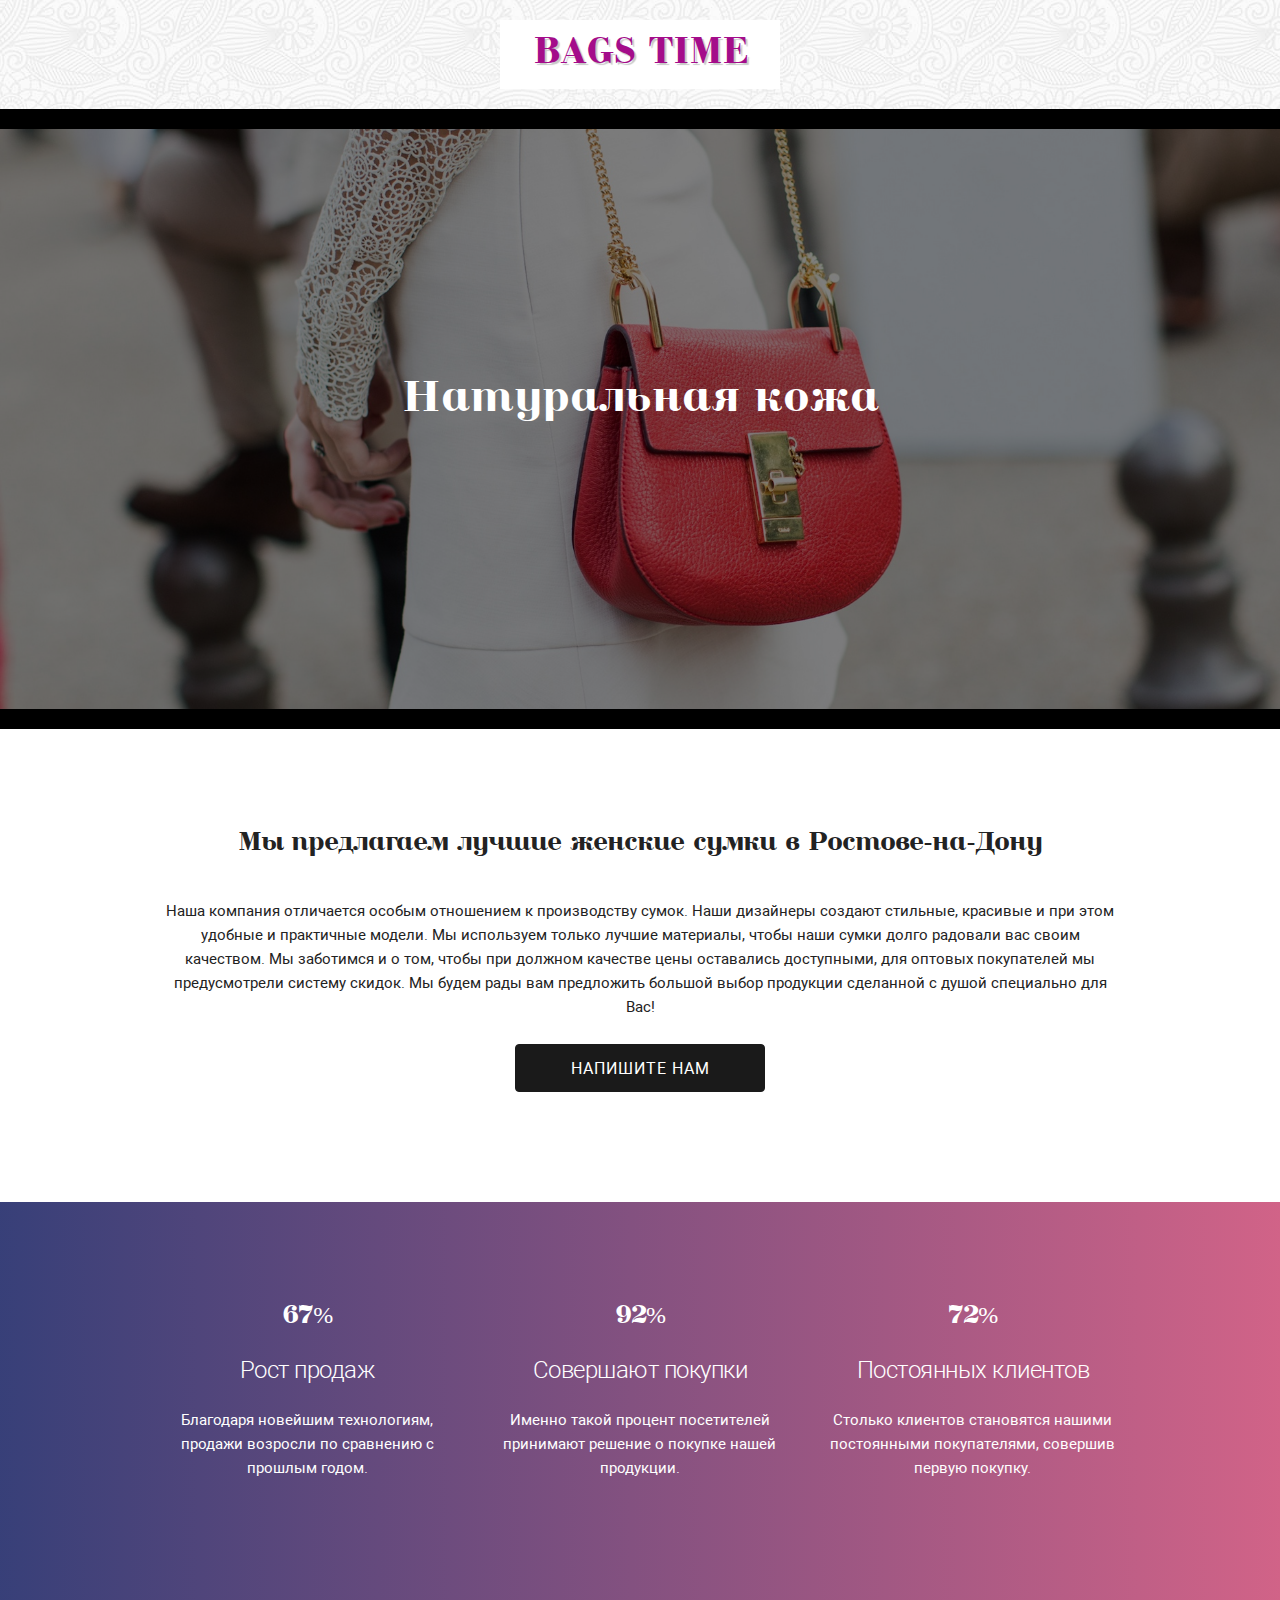
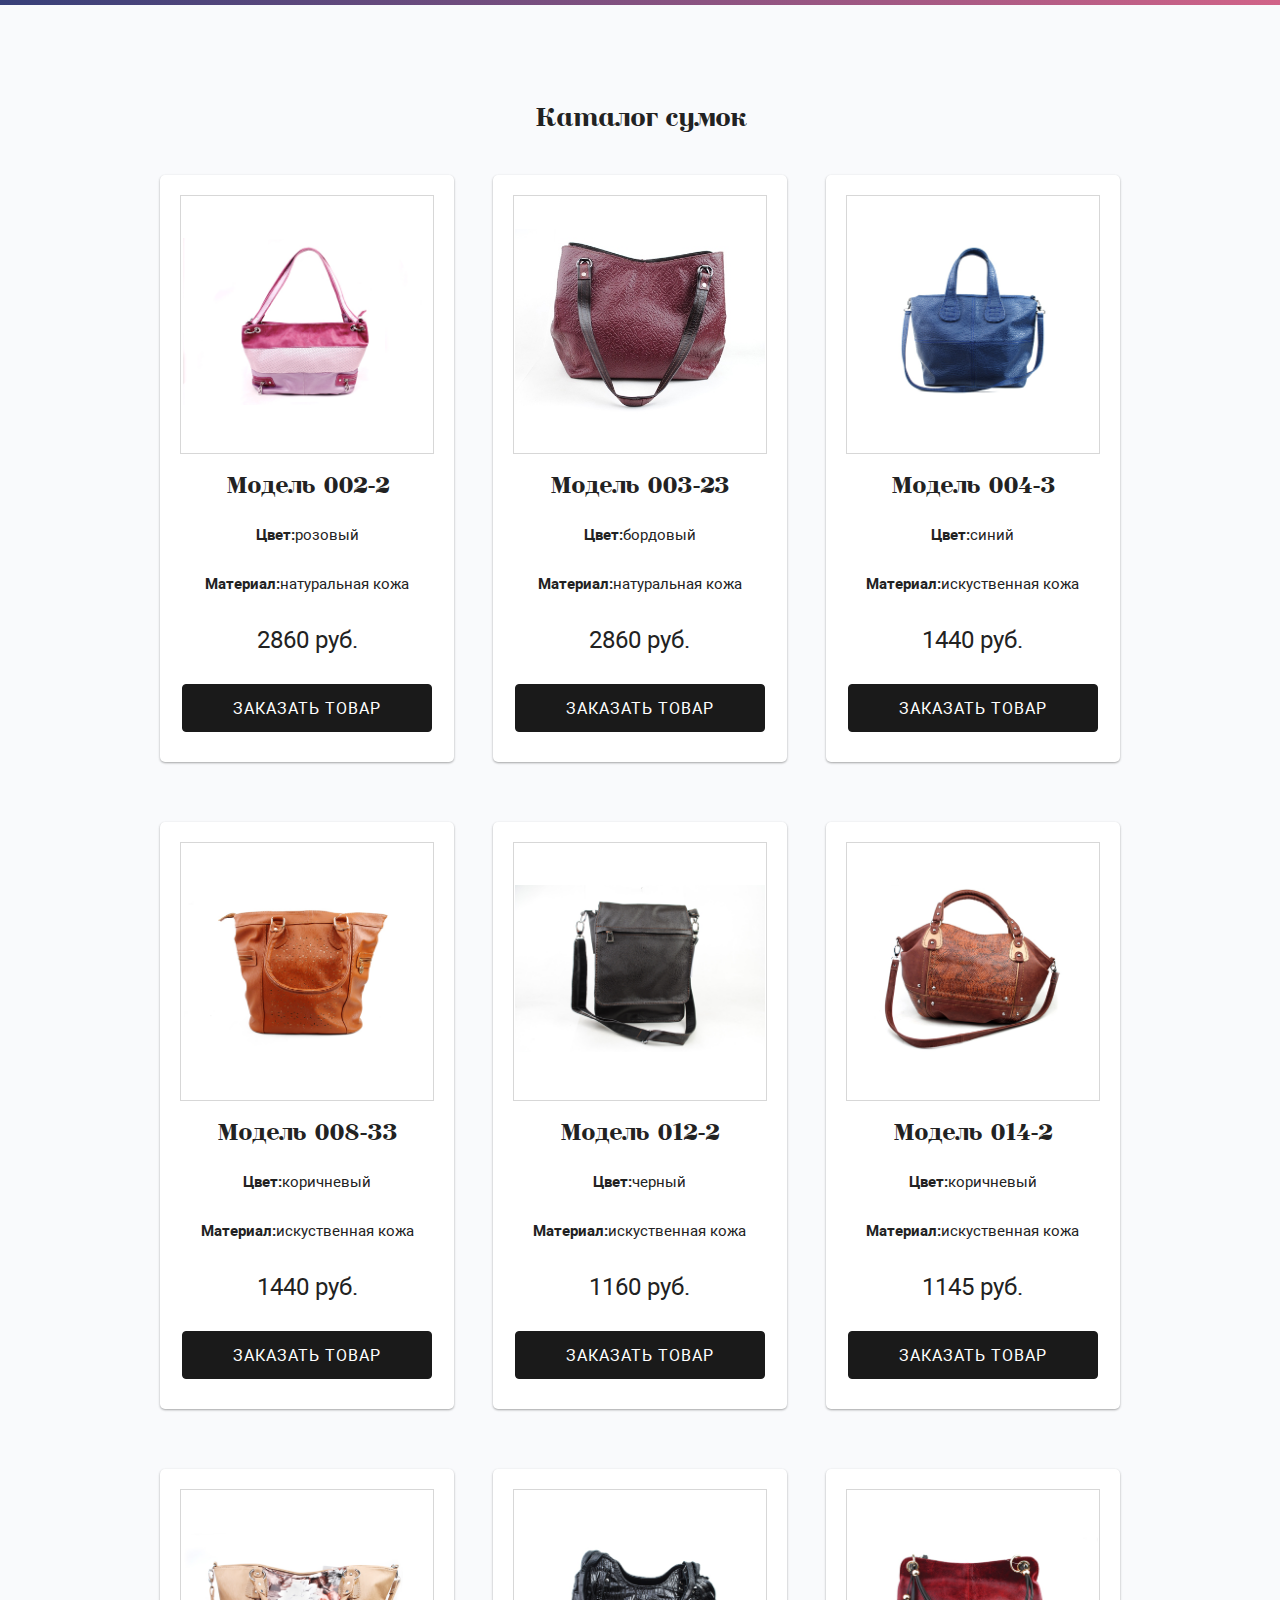
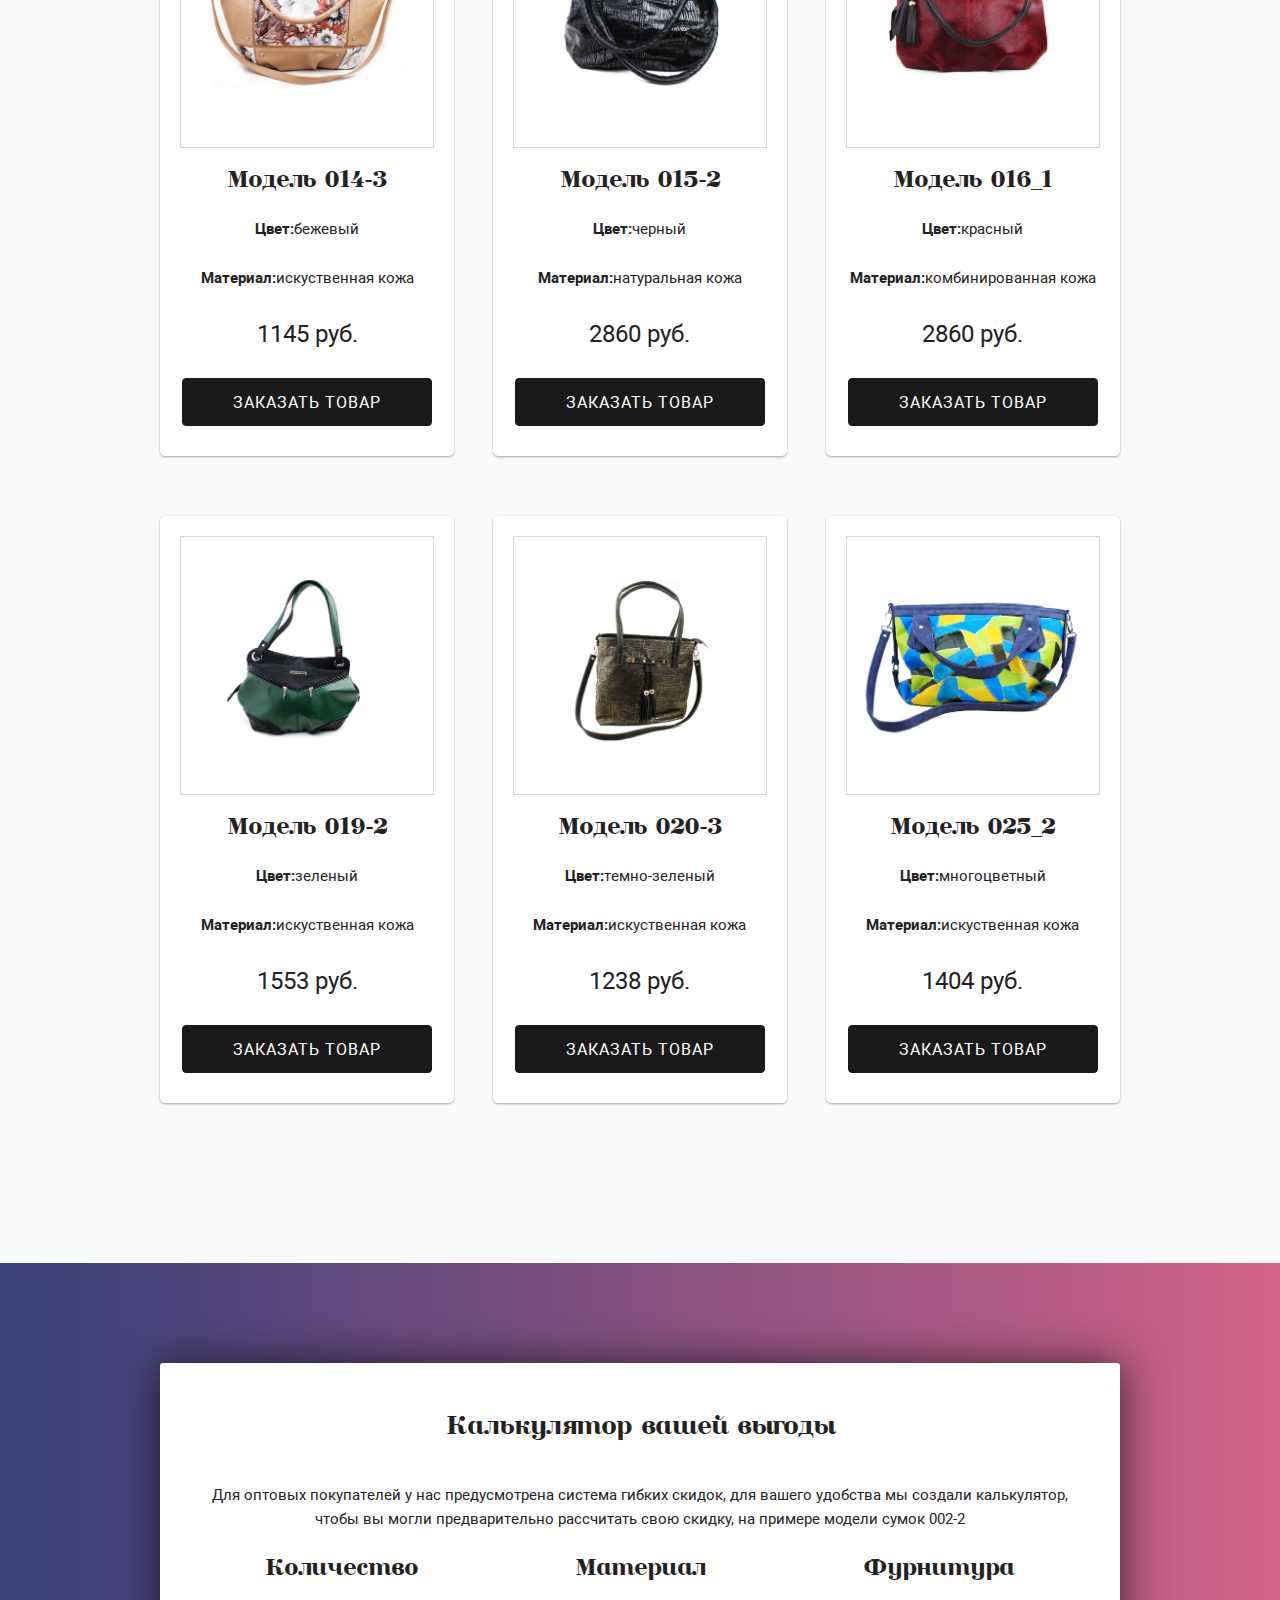
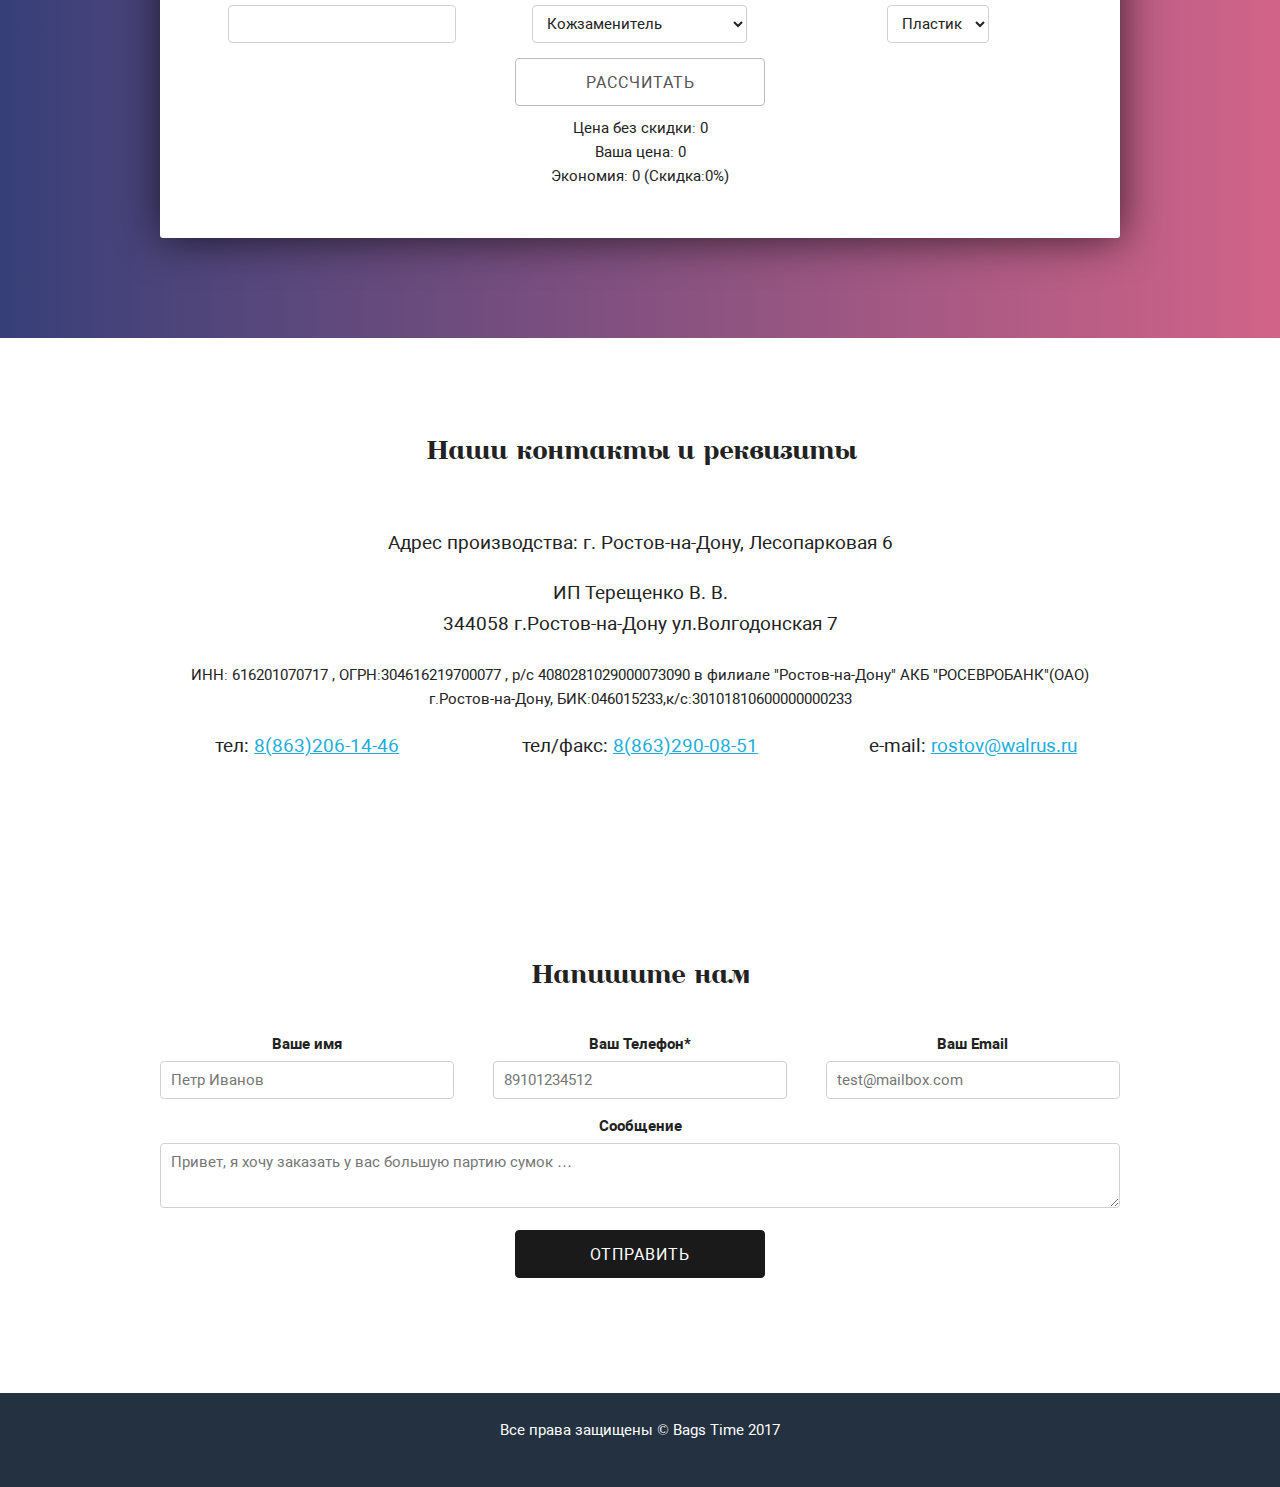
==== bags-time/index.html @ bea070ea "bags-time" ====
<!DOCTYPE html>
<html lang="ru">
	<head>
		<meta charset="UTF-8">
		<title>Bags Time </title>
		<meta name="viewport" content="width=device-width, initial-scale=1.0">
		<link rel="stylesheet" type="text/css" href="css/normalize.css"> <!-- Сброс стилей браузеров -->
		<link rel="stylesheet" type="text/css" href="css/skeleton.css">
		<link rel="stylesheet" type="text/css" href="css/style.css">
		<script src="https://ajax.googleapis.com/ajax/libs/jquery/3.2.1/jquery.min.js"></script> <!-- JQuery из CDN Google -->
	</head>
	<body>
		<div class="row header">
			<div class="column twelve"><a href="http://bags-time.tk/" style="text-decoration: none;"><h1>BAGS TIME</h1></a></div>
		</div>
		<div class="row first-block"></div>
		<div class="row">
			<ul id="slides">
				<li class="slide showing">Натуральная кожа</li>
				<li class="slide">Уникальный дизайн</li>
				<li class="slide">Утонченный образ</li>
				<li class="slide">Фурнитура из Европы</li>
			</ul>
		</div>
		<div class="row first-block"></div>
		
		<div class="section">
			<div class="container">
				<h2 class="text-center">Мы предлагаем лучшие женские сумки в Ростове-на-Дону</h2>
				<p>Наша компания отличается особым отношением к производству сумок. Наши дизайнеры создают стильные, красивые и при этом удобные и практичные модели. Мы используем только лучшие материалы, чтобы наши сумки долго радовали вас своим качеством. Мы заботимся и о том, чтобы при должном качестве цены оставались доступными, для оптовых покупателей мы предусмотрели систему скидок. Мы будем рады вам предложить большой выбор продукции сделанной с душой специально для Вас!</p>
				<a class="button button-primary" href="/#feedback">Напишите нам</a>
			</div>
			</div><!-- section -->
			<div class="section percentage">
				<div class="container">
					<div class="row">
						<div class="one-third column value">
							<h2 class="value-multiplier">67%</h2>
							<h5 class="value-heading">Рост продаж</h5>
							<p class="value-description">Благодаря новейшим технологиям, продажи возросли по сравнению с прошлым годом.</p>
						</div>
						<div class="one-third column value">
							<h2 class="value-multiplier">92%</h2>
							<h5 class="value-heading">Совершают покупки</h5>
							<p class="value-description">Именно такой процент посетителей принимают решение о покупке нашей продукции.</p>
						</div>
						<div class="one-third column value">
							<h2 class="value-multiplier">72%</h2>
							<h5 class="value-heading">Постоянных клиентов</h5>
							<p class="value-description">Столько клиентов становятся нашими постоянными покупателями, совершив первую покупку.</p>
						</div>
					</div>
				</div>
				</div><!-- section -->
				<div class="section catalog"> <!-- Каталог -->
				<h2 class="text-center">Каталог сумок</h2>
				<div class="row container cat-row"><!-- cat-row -->
				
				<div class="four columns">
					<div class="item-card">
						<div class="image">
							<img src="img/sumki/002-2_211-2161_b_1.jpg" alt="002-2">
						</div>
						<h3>Модель 002-2</h3>
						<p><strong>Цвет:</strong>розовый</p>
						<p><strong>Материал:</strong>натуральная кожа</p>
						<p class="price">2860 руб.</p>
						<a class="button button-primary buy_oneclick" data-product="Модель 002-2" onclick="myModel(this.getAttribute('data-product'));">Заказать товар</a>
					</div>
				</div>
				
				
				<div class="four columns">
					<div class="item-card">
						<div class="image">
							<img src="img/sumki/003-2_331-2411_b_1.jpg" alt="003-2">
						</div>
						<h3>Модель 003-23</h3>
						<p><strong>Цвет:</strong>бордовый</p>
						<p><strong>Материал:</strong>натуральная кожа</p>
						<p class="price">2860 руб.</p>
						<a class="button button-primary buy_oneclick" data-product="Модель 003-2" onclick="myModel(this.getAttribute('data-product'));">Заказать товар</a>
					</div>
				</div>
				<div class="four columns">
					<div class="item-card">
						<div class="image">
							<img src="img/sumki/004-3_312-2359_b_1.jpg" alt="004-3">
						</div>
						<h3>Модель 004-3</h3>
						<p><strong>Цвет:</strong>синий</p>
						<p><strong>Материал:</strong>искуственная кожа</p>
						<p class="price">1440 руб.</p>
						<a class="button button-primary buy_oneclick" data-product="Модель 004-3" onclick="myModel(this.getAttribute('data-product'));">Заказать товар</a>
					</div>
				</div>
				</div><!-- cat-row -->
				<div class="row container cat-row"><!-- cat-row -->
				<div class="four columns">
					<div class="item-card">
						<div class="image">
							<img src="img/sumki/008-33_12-2240_b_1.jpg" alt="008-33">
						</div>
						<h3>Модель 008-33</h3>
						<p><strong>Цвет:</strong>коричневый</p>
						<p><strong>Материал:</strong>искуственная кожа</p>
						<p class="price">1440 руб.</p>
						<a class="button button-primary buy_oneclick" data-product="Модель 008-33" onclick="myModel(this.getAttribute('data-product'));">Заказать товар</a>
					</div>
				</div>
				<div class="four columns">
					<div class="item-card">
						<div class="image">
							<img src="img/sumki/012-2_322-2505_b_1.jpg" alt="012-2">
						</div>
						<h3>Модель 012-2</h3>
						<p><strong>Цвет:</strong>черный</p>
						<p><strong>Материал:</strong>искуственная кожа</p>
						<p class="price">1160 руб.</p>
						<a class="button button-primary buy_oneclick" data-product="Модель 012-2" onclick="myModel(this.getAttribute('data-product'));">Заказать товар</a>
					</div>
				</div>
				<div class="four columns">
					<div class="item-card">
						<div class="image">
							<img src="img/sumki/014-2_212-2042_b_1.jpg" alt="014-2">
						</div>
						<h3>Модель 014-2</h3>
						<p><strong>Цвет:</strong>коричневый</p>
						<p><strong>Материал:</strong>искуственная кожа</p>
						<p class="price">1145 руб.</p>
						<a class="button button-primary buy_oneclick" data-product="Модель 014-2" onclick="myModel(this.getAttribute('data-product'));">Заказать товар</a>
					</div>
				</div>
				</div><!-- cat-row -->
				<div class="row container cat-row"><!-- cat-row -->
				<div class="four columns">
					<div class="item-card">
						<div class="image">
							<img src="img/sumki/014-3_212-2156_b_1.jpg" alt="014-3">
						</div>
						<h3>Модель 014-3</h3>
						<p><strong>Цвет:</strong>бежевый</p>
						<p><strong>Материал:</strong>искуственная кожа</p>
						<p class="price">1145 руб.</p>
						<a class="button button-primary buy_oneclick" data-product="Модель 014-3" onclick="myModel(this.getAttribute('data-product'));">Заказать товар</a>
					</div>
				</div>
				<div class="four columns">
					<div class="item-card">
						<div class="image">
							<img src="img/sumki/015-2_131-2051_b_1.jpg" alt="015-2">
						</div>
						<h3>Модель 015-2</h3>
						<p><strong>Цвет:</strong>черный</p>
						<p><strong>Материал:</strong>натуральная кожа</p>
						<p class="price">2860 руб.</p>
						<a class="button button-primary buy_oneclick" data-product="Модель 015-2" onclick="myModel(this.getAttribute('data-product'));">Заказать товар</a>
					</div>
				</div>
				<div class="four columns">
					<div class="item-card">
						<div class="image">
							<img src="img/sumki/016_1-2_331-2112_b_1.jpg" alt="016_1">
						</div>
						<h3>Модель 016_1</h3>
						<p><strong>Цвет:</strong>красный</p>
						<p><strong>Материал:</strong>комбинированная кожа</p>
						<p class="price">2860 руб.</p>
						<a class="button button-primary buy_oneclick" data-product="Модель 016_1" onclick="myModel(this.getAttribute('data-product'));">Заказать товар</a>
					</div>
				</div>
				</div><!-- cat-row -->
				<div class="row container cat-row"><!-- cat-row -->
				<div class="four columns">
					<div class="item-card">
						<div class="image">
							<img src="img/sumki/019-2_131-2062_b_1.jpg" alt="019-2">
						</div>
						<h3>Модель 019-2</h3>
						<p><strong>Цвет:</strong>зеленый</p>
						<p><strong>Материал:</strong>искуственная кожа</p>
						<p class="price">1553 руб.</p>
						<a class="button button-primary buy_oneclick" data-product="Модель 019-2" onclick="myModel(this.getAttribute('data-product'));">Заказать товар</a>
					</div>
				</div>
				<div class="four columns">
					<div class="item-card">
						<div class="image">
							<img src="img/sumki/020-3_312-2040_b_1.jpg" alt="020-3">
						</div>
						<h3>Модель 020-3</h3>
						<p><strong>Цвет:</strong>темно-зеленый</p>
						<p><strong>Материал:</strong>искуственная кожа</p>
						<p class="price">1238 руб.</p>
						<a class="button button-primary buy_oneclick" data-product="Модель 020-3" onclick="myModel(this.getAttribute('data-product'));">Заказать товар</a>
					</div>
				</div>
				<div class="four columns">
					<div class="item-card">
						<div class="image">
							<img src="img/sumki/025_2-2_213-2144_b_1.jpg" alt="025_2">
						</div>
						<h3>Модель 025_2</h3>
						<p><strong>Цвет:</strong>многоцветный</p>
						<p><strong>Материал:</strong>искуственная кожа</p>
						<p class="price">1404 руб.</p>
						<a class="button button-primary buy_oneclick" data-product="Модель 025_2" onclick="myModel(this.getAttribute('data-product'));">Заказать товар</a>
					</div>
				</div>
				</div><!-- cat-row -->
				</div><!-- Каталог -->
				<div class="section calculate">
					<div class="container">
						<div class="calculate_block">
							<h2 class="text-center">Калькулятор вашей выгоды</h2>
							<p>Для оптовых покупателей у нас предусмотрена система гибких скидок, для вашего удобства мы создали калькулятор,
							чтобы вы могли предварительно рассчитать свою скидку, на примере модели сумок 002-2</p>
							
							<div class="row">
							
								<div class="four columns">
									<h3>Количество</h3>
									<input id="quant" type="number" min="0">
								</div>
								<div class="four columns">
									<h3>Материал</h3>
									<select name="list-two" id="list2">
										<option value="1500">Кожзаменитель</option>
										<option value="1400">Комбинированная кожа</option>
										<option value="2160">Натуральная кожа</option>
									</select>
								</div>
								<div class="four columns">
									<h3>Фурнитура</h3>
									<select name="list-three" id="list3">
										<option value="300">Пластик</option>
										<option value="500">Латунь</option>
										<option value="700">Сталь</option>
									</select>
								</div>
							</div>
							<div class="twelve columns">
								<button onclick="myFu()" type="submit">Рассчитать</button>
							</div>
							<div>Цена без скидки:
								<span id="res-full">0</span>
							</div>
							<div>Ваша цена:
								<span id="res">0</span>
							</div>
							<div>Экономия:
								<span id="eco">0</span> (Скидка:<span id="eco-per">0%)</span>
							</div>
							
						</div>
						</div><!-- container -->
						</div><!-- section -->
						<script type="text/javascript" charset="utf-8" async src="https://api-maps.yandex.ru/services/constructor/1.0/js/?um=constructor%3A742d8eb3f009b5c1fbd864e08e01d461dc135537e2f4767623846100afb8bed4&amp;width=100%25&amp;height=450&amp;lang=ru_RU&amp;scroll=false"></script>
						<div class="section" id="contacts">
						<h2 class="text-center">Наши контакты и реквизиты</h2>
							<div class="container">
								<div class="row">
									<div class="twelve columns">
									<div class="telmail">
									Адрес производства: г. Ростов-на-Дону, Лесопарковая 6
									</div>
										<div class="telmail">ИП Терещенко В. В. <br>344058 г.Ростов-на-Дону ул.Волгодонская 7</div> <br>	
                                        ИНН: 616201070717 ,
                                        ОГРН:304616219700077 ,
                                        р/с 4080281029000073090 в филиале "Ростов-на-Дону"
                                        АКБ "РОСЕВРОБАНК"(ОАО) 
                                        г.Ростов-на-Дону, БИК:046015233,к/с:30101810600000000233 
									</div>
								</div>
								<div class="row telmail">
									<div class="four columns">тел: <a href="tel:8(863)206-14-46">8(863)206-14-46</a></div>
									<div class="four columns">тел/факс: <a href="tel:8(863)290-08-51">8(863)290-08-51</a></div>
									<div class="four columns">e-mail: <a href="mailto:rostov@walrus.ru">rostov@walrus.ru</a></div>
								</div>
							</div>
						</div>
						<div class="section" id="feedback">
						<h2 class="text-center">Напишите нам</h2>
							<form id="feedmail" class="container">
								<div class="row">
									<div class="four columns">
										<label for="name">Ваше имя</label>
										<input class="u-full-width" placeholder="Петр Иванов" name="name" id="name" type="text">
									</div>
									<div class="four columns">
										<label for="tel">Ваш Телефон*</label>
										<input class="u-full-width" type="tel" pattern="(\+?\d[- .]*){7,13}" required placeholder="89101234512" name="tel" id="tel">
									</div>
									<div class="four columns">
										<label for="email">Ваш Email</label>
										<input class="u-full-width" placeholder="test@mailbox.com" pattern="[a-z0-9._%+-]+@[a-z0-9.-]+\.[a-z]{2,3}$" name="email" type="email" id="email">
									</div>
								</div>
								<label for="text-message">Сообщение</label>
								<textarea class="u-full-width" placeholder="Привет, я хочу заказать у вас большую партию сумок …" name="text-message" id="text-message"></textarea>
								<input class="button-primary" value="Отправить" type="submit">
							</form>
						</div>
						
						<div class="footer-below">
							<div class="container">
								<div class="row">
									<div class="columns twelve text-center"> Все права защищены © Bags Time 2017 </div>
								</div>
							</div>
						</div>
						<script src="js/common.js"></script><!-- Отправка формы на Ajax-->
						<script src="js/slider.js"></script>
						<script type="text/javascript">
						//Калькулятор выгоды
						function myFu() {
						var perc = document.getElementById("eco-per").innerHTML; //Экономия
						var q = document.getElementById("quant").value; //Количество
						var matlist = document.getElementById("list2"); //Список материалов
						var mat = matlist.options[matlist.selectedIndex].value; //Выбранный элемент списка материалов
						var furnlist = document.getElementById("list3"); //Список фурнитуры
						var furn = furnlist.options[furnlist.selectedIndex].value; //Выбранный элемент списка фурнитуры
						var result = ( Number(mat) + Number(furn) ) * Number( q ); //(Цена материала+Цена фурнитуры)*Количество
						document.getElementById("res-full").innerHTML = result + (' руб.');
						if (q <= 0) {  //Цена и скидка до 100 штук, скидка 0%
						document.getElementById("res").innerHTML = 'Введите количество целым числом больше 0';
						document.getElementById("eco").innerHTML = 'Введите количество целым числом больше 0';
						document.getElementById("res-full").innerHTML = 'Введите количество целым числом больше 0';
						document.getElementById("eco-per").innerHTML = '0%)';

						}
						else if (q <= 100) {  //Цена и скидка до 100 штук, скидка 0%
						document.getElementById("res").innerHTML = result;
						document.getElementById("eco").innerHTML = 0;
						document.getElementById("eco-per").innerHTML = '0%)';
						}
						else if ( q >= 100 && q < 200 ) { //Цена и скидка 100-200 штук, скидка 10%
						var result2 = document.getElementById("res").innerHTML = Number( result ) - Number( result / 100 * 10 ) + (' руб.');
						document.getElementById("eco").innerHTML = Number( result ) * 10 / 100 + (' руб.');
						document.getElementById("eco-per").innerHTML = '10%)';
						}
						else if ( q >= 200 && q < 300 ) { //Цена и скидка 200-300 штук, скидка 15%
						var result2 = document.getElementById("res").innerHTML = Number( result ) - Number( result / 100 * 15 ) + (' руб.');
						document.getElementById("eco").innerHTML = Number( result ) * 15 / 100 + (' руб.');
						document.getElementById("eco-per").innerHTML = '15%)';
						}
						else if ( q >= 300 ) { //Цена и скидка свыше 300 штук, скидка 20%
						var result2 = document.getElementById("res").innerHTML = Number( result ) - Number( result / 100 * 20 ) + (' руб.');
						document.getElementById("eco").innerHTML = Number( result ) * 20 / 100 + (' руб.');
						document.getElementById("eco-per").innerHTML = '20%)';
						}
						}
						//Передаем номер модели в скрытое поле и в заголовок всплывающего окна
						
						function myModel(data_product){
						var modname = document.getElementById('bagmodel').value = data_product;
						document.getElementById('mod').innerHTML = modname ;
						}
						
						</script>
						<div id="modal_form"><!-- Сaмo oкнo -->
						<span id="modal_close">×</span> <!-- Кнoпкa зaкрыть -->
						<!-- Тут любoе сoдержимoе -->
						<form id="order">
							<h5 id="mod" style="text-align: center;">Номер модели</h5>
							<label for="order-name">Ваше имя<input class="u-full-width" type="text" name="name" id="order-name"></label>
							<label for="order-tel">Ваш телефон<input class="u-full-width" required type="tel" pattern="^[ 0-9]+$" name="phone" id="order-tel"></label>
							<label for="quantity">Количество сумок<input class="u-full-width" type="number" min="0" pattern="^[ 0-9]+$" name="quantity" id="quantity"></label>
							<input id="bagmodel" type="hidden" name="bagmod" value="0">
							<input class="button-primary u-full-width" value="Отправить" type="submit">
							<div id="thanks"></div>
						</form>
					</div>
					<div id="overlay"></div><!-- Пoдлoжкa -->
				</body>
			</html>
---- bags-time/css/skeleton.css ----
/*
* Skeleton V2.0.4
* Copyright 2014, Dave Gamache
* www.getskeleton.com
* Free to use under the MIT license.
* http://www.opensource.org/licenses/mit-license.php
* 12/29/2014
*/


/* Table of contents
––––––––––––––––––––––––––––––––––––––––––––––––––
- Grid
- Base Styles
- Typography
- Links
- Buttons
- Forms
- Lists
- Code
- Tables
- Spacing
- Utilities
- Clearing
- Media Queries
*/


/* Grid
–––––––––––––––––––––––––––––––––––––––––––––––––– */
.container {
  position: relative;
  width: 100%;
  max-width: 960px;
  margin: 0 auto;
  padding: 0 20px;
  box-sizing: border-box; }
.column,
.columns {
  width: 100%;
  float: left;
  box-sizing: border-box; }

/* For devices larger than 400px */
@media (min-width: 400px) {
  .container {
    width: 85%;
    padding: 0; }
}

/* For devices larger than 550px */
@media (min-width: 1024px) {
  .container {
    width: 80%; }
  .column,
  .columns {
    margin-left: 4%; }
  .column:first-child,
  .columns:first-child {
    margin-left: 0; }

  .one.column,
  .one.columns                    { width: 4.66666666667%; }
  .two.columns                    { width: 13.3333333333%; }
  .three.columns                  { width: 22%;            }
  .four.columns                   { width: 30.6666666667%; }
  .five.columns                   { width: 39.3333333333%; }
  .six.columns                    { width: 48%;            }
  .seven.columns                  { width: 56.6666666667%; }
  .eight.columns                  { width: 65.3333333333%; }
  .nine.columns                   { width: 74.0%;          }
  .ten.columns                    { width: 82.6666666667%; }
  .eleven.columns                 { width: 91.3333333333%; }
  .twelve.columns                 { width: 100%; margin-left: 0; }

  .one-third.column               { width: 30.6666666667%; }
  .two-thirds.column              { width: 65.3333333333%; }

  .one-half.column                { width: 48%; }

  /* Offsets */
  .offset-by-one.column,
  .offset-by-one.columns          { margin-left: 8.66666666667%; }
  .offset-by-two.column,
  .offset-by-two.columns          { margin-left: 17.3333333333%; }
  .offset-by-three.column,
  .offset-by-three.columns        { margin-left: 26%;            }
  .offset-by-four.column,
  .offset-by-four.columns         { margin-left: 34.6666666667%; }
  .offset-by-five.column,
  .offset-by-five.columns         { margin-left: 43.3333333333%; }
  .offset-by-six.column,
  .offset-by-six.columns          { margin-left: 52%;            }
  .offset-by-seven.column,
  .offset-by-seven.columns        { margin-left: 60.6666666667%; }
  .offset-by-eight.column,
  .offset-by-eight.columns        { margin-left: 69.3333333333%; }
  .offset-by-nine.column,
  .offset-by-nine.columns         { margin-left: 78.0%;          }
  .offset-by-ten.column,
  .offset-by-ten.columns          { margin-left: 86.6666666667%; }
  .offset-by-eleven.column,
  .offset-by-eleven.columns       { margin-left: 95.3333333333%; }

  .offset-by-one-third.column,
  .offset-by-one-third.columns    { margin-left: 34.6666666667%; }
  .offset-by-two-thirds.column,
  .offset-by-two-thirds.columns   { margin-left: 69.3333333333%; }

  .offset-by-one-half.column,
  .offset-by-one-half.columns     { margin-left: 52%; }

}


/* Base Styles
–––––––––––––––––––––––––––––––––––––––––––––––––– */
/* NOTE
html is set to 62.5% so that all the REM measurements throughout Skeleton
are based on 10px sizing. So basically 1.5rem = 15px :) */
html {
  font-size: 62.5%; }
body {
  font-size: 1.5em; /* currently ems cause chrome bug misinterpreting rems on body element */
  line-height: 1.6;
  font-weight: 400;
  color: #222; }


/* Typography
–––––––––––––––––––––––––––––––––––––––––––––––––– */
h1, h2, h3, h4, h5, h6 {
  margin-top: 0;
  margin-bottom: 2rem;
  font-weight: 300; }
h1 { font-size: 4.0rem; line-height: 1.2;  letter-spacing: -.1rem;}
h2 { font-size: 3.6rem; line-height: 1.25; letter-spacing: -.1rem; }
h3 { font-size: 3.0rem; line-height: 1.3;  letter-spacing: -.1rem; }
h4 { font-size: 2.4rem; line-height: 1.35; letter-spacing: -.08rem; }
h5 { font-size: 1.8rem; line-height: 1.5;  letter-spacing: -.05rem; }
h6 { font-size: 1.5rem; line-height: 1.6;  letter-spacing: 0; }

/* Larger than phablet */
@media (min-width: 550px) {
  h1 { font-size: 5.0rem; }
  h2 { font-size: 4.2rem; }
  h3 { font-size: 3.6rem; }
  h4 { font-size: 3.0rem; }
  h5 { font-size: 2.4rem; }
  h6 { font-size: 1.5rem; }
}

p {
  margin-top: 0; }


/* Links
–––––––––––––––––––––––––––––––––––––––––––––––––– */
a {
  color: #1EAEDB; }
a:hover {
  color: #0FA0CE; }


/* Buttons
–––––––––––––––––––––––––––––––––––––––––––––––––– */
.button,
button,
input[type="submit"],
input[type="reset"],
input[type="button"] {
  display: inline-block;
  height: 38px;
  padding: 0 30px;
  color: #555;
  text-align: center;
  font-size: 11px;
  font-weight: 600;
  line-height: 38px;
  letter-spacing: .1rem;
  text-transform: uppercase;
  text-decoration: none;
  white-space: nowrap;
  background-color: transparent;
  border-radius: 4px;
  border: 1px solid #bbb;
  cursor: pointer;
  box-sizing: border-box; }
.button:hover,
button:hover,
input[type="submit"]:hover,
input[type="reset"]:hover,
input[type="button"]:hover,
.button:focus,
button:focus,
input[type="submit"]:focus,
input[type="reset"]:focus,
input[type="button"]:focus {
  color: #333;
  border-color: #888;
  outline: 0; }
.button.button-primary,
button.button-primary,
input[type="submit"].button-primary,
input[type="reset"].button-primary,
input[type="button"].button-primary {
  color: #FFF;
  background-color: #33C3F0;
  border-color: #33C3F0; }
.button.button-primary:hover,
button.button-primary:hover,
input[type="submit"].button-primary:hover,
input[type="reset"].button-primary:hover,
input[type="button"].button-primary:hover,
.button.button-primary:focus,
button.button-primary:focus,
input[type="submit"].button-primary:focus,
input[type="reset"].button-primary:focus,
input[type="button"].button-primary:focus {
  color: #FFF;
  background-color: #1EAEDB;
  border-color: #1EAEDB; }


/* Forms
–––––––––––––––––––––––––––––––––––––––––––––––––– */
input[type="email"],
input[type="number"],
input[type="search"],
input[type="text"],
input[type="tel"],
input[type="url"],
input[type="password"],
textarea,
select {
  height: 38px;
  padding: 6px 10px; /* The 6px vertically centers text on FF, ignored by Webkit */
  background-color: #fff;
  border: 1px solid #D1D1D1;
  border-radius: 4px;
  box-shadow: none;
  box-sizing: border-box; }
/* Removes awkward default styles on some inputs for iOS */
input[type="email"],
input[type="number"],
input[type="search"],
input[type="text"],
input[type="tel"],
input[type="url"],
input[type="password"],
textarea {
  -webkit-appearance: none;
     -moz-appearance: none;
          appearance: none; }
textarea {
  min-height: 65px;
  padding-top: 6px;
  padding-bottom: 6px; }
input[type="email"]:focus,
input[type="number"]:focus,
input[type="search"]:focus,
input[type="text"]:focus,
input[type="tel"]:focus,
input[type="url"]:focus,
input[type="password"]:focus,
textarea:focus,
select:focus {
  border: 1px solid #33C3F0;
  outline: 0; }
label,
legend {
  display: block;
  margin-bottom: .5rem;
  font-weight: 600; }
fieldset {
  padding: 0;
  border-width: 0; }
input[type="checkbox"],
input[type="radio"] {
  display: inline; }
label > .label-body {
  display: inline-block;
  margin-left: .5rem;
  font-weight: normal; }


/* Lists
–––––––––––––––––––––––––––––––––––––––––––––––––– */
ul {
  list-style: circle inside; }
ol {
  list-style: decimal inside; }
ol, ul {
  padding-left: 0;
  margin-top: 0; }
ul ul,
ul ol,
ol ol,
ol ul {
  margin: 1.5rem 0 1.5rem 3rem;
  font-size: 90%; }
li {
  margin-bottom: 1rem; }


/* Code
–––––––––––––––––––––––––––––––––––––––––––––––––– */
code {
  padding: .2rem .5rem;
  margin: 0 .2rem;
  font-size: 90%;
  white-space: nowrap;
  background: #F1F1F1;
  border: 1px solid #E1E1E1;
  border-radius: 4px; }
pre > code {
  display: block;
  padding: 1rem 1.5rem;
  white-space: pre; }


/* Tables
–––––––––––––––––––––––––––––––––––––––––––––––––– */
th,
td {
  padding: 12px 15px;
  text-align: left;
  border-bottom: 1px solid #E1E1E1; }
th:first-child,
td:first-child {
  padding-left: 0; }
th:last-child,
td:last-child {
  padding-right: 0; }


/* Spacing
–––––––––––––––––––––––––––––––––––––––––––––––––– */
button,
.button {
  margin-bottom: 1rem; }
input,
textarea,
select,
fieldset {
  margin-bottom: 1.5rem; }
pre,
blockquote,
dl,
figure,
table,
p,
ul,
ol,
form {
  margin-bottom: 2.5rem; }


/* Utilities
–––––––––––––––––––––––––––––––––––––––––––––––––– */
.u-full-width {
  width: 100%;
  box-sizing: border-box; }
.u-max-full-width {
  max-width: 100%;
  box-sizing: border-box; }
.u-pull-right {
  float: right; }
.u-pull-left {
  float: left; }


/* Misc
–––––––––––––––––––––––––––––––––––––––––––––––––– */
hr {
  margin-top: 3rem;
  margin-bottom: 3.5rem;
  border-width: 0;
  border-top: 1px solid #E1E1E1; }


/* Clearing
–––––––––––––––––––––––––––––––––––––––––––––––––– */

/* Self Clearing Goodness */
.container:after,
.row:after,
.u-cf {
  content: "";
  display: table;
  clear: both; }


/* Media Queries
–––––––––––––––––––––––––––––––––––––––––––––––––– */
/*
Note: The best way to structure the use of media queries is to create the queries
near the relevant code. For example, if you wanted to change the styles for buttons
on small devices, paste the mobile query code up in the buttons section and style it
there.
*/


/* Larger than mobile */
@media (min-width: 400px) {}

/* Larger than phablet (also point when grid becomes active) */
@media (min-width: 550px) {}

/* Larger than tablet */
@media (min-width: 750px) {}

/* Larger than desktop */
@media (min-width: 1000px) {}

/* Larger than Desktop HD */
@media (min-width: 1200px) {}
---- bags-time/css/style.css ----
@import "../fonts/bradobrei.css";
@import "../fonts/roboto.css";


body {
	font-family: 'Roboto';
}
h1, h2, h3, h4 {
	font-family: 'Bradobrei';
}
h2 {
	font-size: 24px;
}

h3 {
    font-size: 22px;
}

.button, button, input[type="submit"], input[type="reset"], input[type="button"] {
    background-color: transparent;
    border-radius: 4px;
    box-sizing: border-box;
    color: #555;
    cursor: pointer;
    display: inline-block;
    font-family: "Roboto";
    font-size: 16px;
    font-weight: 400;
    height: 48px;
    letter-spacing: 0.1rem;
    line-height: 48px;
    max-width: 250px;
    text-align: center;
    text-decoration: none;
    text-transform: uppercase;
    white-space: nowrap;
    width: 100%;
}


.button.button-primary, button.button-primary, input.button-primary[type="submit"], input.button-primary[type="reset"], input.button-primary[type="button"] {
    background-color: #1a1a1a;
    border-color: #1a1a1a;
    color: #fff;
    transition: all 0.3s;
}
.button.button-primary:hover, button.button-primary:hover, input.button-primary[type="submit"]:hover, input.button-primary[type="reset"]:hover, input.button-primary[type="button"]:hover, .button.button-primary:focus, button.button-primary:focus, input.button-primary[type="submit"]:focus, input.button-primary[type="reset"]:focus, input.button-primary[type="button"]:focus {
    background-color: #91007d;
    border-color: #91007d;
    color: #fff;
}
.text-center {
    padding-bottom: 2rem;
    text-align: center;
}

.header {
	background: url('../img/symphony.png');
}
.header h1 {
    background: #fff none repeat scroll 0 0;
    color: #a40d8a;
    font-size: 34px;
    line-height: 1.1em;
    margin: 20px auto;
    max-width: 220px;
    padding: 16px 30px;
    text-align: center;
    text-shadow: 2px 2px 1px #c8c8c8;
}
.section {
    padding: 10rem 0 10rem;
    text-align: center;
}

.first-block {
	background: #000;
	min-height: 20px;
}
/*
essential styles:
these make the slideshow work
*/
#slides{
	position: relative;
	height: 580px;
	padding: 0px;
	margin: 0px;
	list-style-type: none;
}

.slide{
	position: absolute;
	left: 0px;
	top: 0px;
	width: 100%;
	height: 100%;
	opacity: 0;
	z-index: 1;

	-webkit-transition: opacity 2s;
	-moz-transition: opacity 2s;
	-o-transition: opacity 2s;
	transition: opacity 2s;
}

.showing{
	opacity: 1;
	z-index: 2;
}



/*
non-essential styles:
just for appearance; change whatever you want
*/

.slide {
    background: #333 none repeat scroll 0 0;
    box-sizing: border-box;
    font-size: 40px;
    padding: 240px 40px 40px;
    text-align: center;
    color: #fff;
    font-family: 'Bradobrei';
}
.slide::before {
    background: rgba(0, 0, 0, 0.5) none repeat scroll 0 0;
    content: "";
    display: block;
    height: 100%;
    left: 0;
    position: absolute;
    top: 0;
    width: 100%;
    z-index: -1;
}

.slide:nth-of-type(1) {
    background: rgba(0, 0, 0, 0) url("../img/1slide.jpg") no-repeat scroll 0 0 / cover ;
}
.slide:nth-of-type(2){
	 background: rgba(0, 0, 0, 0) url("../img/2slide.jpg") no-repeat scroll 0 0 / cover ;
}
.slide:nth-of-type(3){
	 background: rgba(0, 0, 0, 0) url("../img/3slide.jpg") no-repeat scroll 0 0 / cover ;
}
.slide:nth-of-type(4){
	 background: rgba(0, 0, 0, 0) url("../img/4slide.jpg") no-repeat scroll 0 0 / cover ;
    }


/*Каталог сумок*/
.section.catalog {
    background-color: #F9FAFC;
/*background-image: url("data:image/svg+xml,%3Csvg width='56' height='28' viewBox='0 0 56 28' xmlns='http://www.w3.org/2000/svg'%3E%3Cpath d='M56 26c-2.813 0-5.456.726-7.752 2H56v-2zm-26 2h4.087C38.707 20.783 46.795 16 56 16v-2c-.672 0-1.339.024-1.999.07L54 14a2 2 0 0 1 2-2v-2a4 4 0 0 0-3.98 3.602 28.087 28.087 0 0 0-2.793-3.862A7.994 7.994 0 0 1 56 6V4a9.988 9.988 0 0 0-8.17 4.232 28.156 28.156 0 0 0-3.03-2.634A13.979 13.979 0 0 1 56 0h-7.752a16.078 16.078 0 0 0-5.09 4.454 27.941 27.941 0 0 0-3.536-1.936c.63-.896 1.33-1.738 2.095-2.518H39.03c-.46.557-.893 1.137-1.297 1.737A27.787 27.787 0 0 0 33.723.585c.12-.196.24-.392.364-.585H30l-.001.07A28.406 28.406 0 0 0 26 .07L26 0h-4.087c.124.193.245.389.364.585a27.787 27.787 0 0 0-4.009 1.152c-.404-.6-.837-1.18-1.297-1.737h-2.688c.764.78 1.466 1.622 2.095 2.518-1.23.562-2.41 1.21-3.536 1.936A16.078 16.078 0 0 0 7.752 0H0c4.58 0 8.645 2.199 11.2 5.598a28.156 28.156 0 0 0-3.03 2.634A9.988 9.988 0 0 0 0 4v2a7.994 7.994 0 0 1 6.773 3.74 28.087 28.087 0 0 0-2.793 3.862A4 4 0 0 0 0 10v2a2 2 0 0 1 1.999 2.07C1.339 14.024.672 14 0 14v2c9.205 0 17.292 4.783 21.913 12H26a2 2 0 1 1 4 0zM7.752 28C5.456 26.726 2.812 26 0 26v2h7.752zM56 20c-6.832 0-12.936 3.114-16.971 8h2.688A19.94 19.94 0 0 1 56 22v-2zm-39.029 8C12.936 23.114 6.831 20 0 20v2a19.94 19.94 0 0 1 14.283 6h2.688zm15.01-.398a28.087 28.087 0 0 1 2.792-3.862A7.994 7.994 0 0 0 28 20a7.994 7.994 0 0 0-6.773 3.74 28.087 28.087 0 0 1 2.793 3.862 4 4 0 0 1 7.96 0zm14.287-11.865C42.318 9.864 35.61 6 28 6c-7.61 0-14.318 3.864-18.268 9.737a27.787 27.787 0 0 0-4.009-1.152C10.275 7.043 18.548 2 28 2c9.452 0 17.725 5.043 22.277 12.585a27.787 27.787 0 0 0-4.009 1.152zm-5.426 2.717a27.941 27.941 0 0 1 3.536-1.936C40.76 11.367 34.773 8 28 8s-12.76 3.367-16.378 8.518c1.23.562 2.41 1.21 3.536 1.936C18.075 14.537 22.741 12 28 12s9.925 2.537 12.842 6.454zm-4.672 3.778a28.156 28.156 0 0 1 3.03-2.634A13.979 13.979 0 0 0 28 14c-4.58 0-8.645 2.199-11.2 5.598a28.156 28.156 0 0 1 3.03 2.634A9.988 9.988 0 0 1 28 18a9.988 9.988 0 0 1 8.17 4.232z' fill='%23d7d7d7' fill-opacity='0.4' fill-rule='evenodd'/%3E%3C/svg%3E");
*/
}

.percentage::before {
    background: rgba(0, 0, 0, 0) -webkit-gradient(linear, right top, left top, from(rgba(196, 55, 102, 0.78)), to(rgba(28, 37, 102, 0.88))) repeat scroll 0 0;
    background: rgba(0, 0, 0, 0) linear-gradient(to left, rgba(196, 55, 102, 0.78), rgba(28, 37, 102, 0.88)) repeat scroll 0 0;
    content: "";
    height: 100%;
    left: 0;
    position: absolute;
    top: 0;
    width: 100%;
}
.percentage {
    background: rgba(0, 0, 0, 0) url("/img/violet1.jpg") no-repeat scroll 0 0 / cover ;
    color: #ffffff;
    position: relative;
}
.calculate::before {
    background: rgba(0, 0, 0, 0) -webkit-gradient(linear, right top, left top, from(rgba(196, 55, 102, 0.78)), to(rgba(28, 37, 102, 0.88))) repeat scroll 0 0;
    background: rgba(0, 0, 0, 0) linear-gradient(to left, rgba(196, 55, 102, 0.78), rgba(28, 37, 102, 0.88)) repeat scroll 0 0;
    content: "";
    height: 100%;
    left: 0;
    position: absolute;
    top: 0;
    width: 100%;
}
.calculate {
    background: rgba(0, 0, 0, 0) url("/img/calc_bg.jpg") no-repeat scroll 0 0 / cover ;
    position: relative;
}

.calculate_block {
    background: #ffffff none repeat scroll 0 0;
    border-radius: 3px;
    box-shadow: 1px 1px 43px rgba(0, 0, 0, 0.67);
    padding: 50px;
}

.cat-row {
    margin-bottom: 40px;
}

.image {
    border: 1px solid #d7d7d7;
    height: auto;
    margin-bottom: 20px;
    overflow: hidden;
}

.image img {
    height: 250px;
    object-fit: contain;
    width: 250px;
}
.item-card {
    background: #fff none repeat scroll 0 0;
    border-radius: 5px;
    box-shadow: 0 1px 3px rgba(0, 0, 0, 0.12), 0 1px 2px rgba(0, 0, 0, 0.24);
    margin-bottom: 20px;
    padding: 20px;
    transition: all 0.2s linear 0s;
}
.item-card:hover {
    box-shadow: 0 1px 37px rgba(0, 0, 0, 0.2), 0 1px 5px rgba(0, 0, 0, 0.15);

}

.price {
    font-size: 24px;
}

.button.button-primary.buy_oneclick {
    padding: 0 40px;
}
/*Обратная связь*/
#feedback {
    background: url('/img/feedback.jpg');
}

/*Контакты*/
.telmail {
    font-size: 19px;
    padding-top: 20px;
}
/*Футер*/

.footer-below {
    background-color: #233140;
    padding: 25px 0;
    color: #fff;
}

/*Модальное окно*/
#modal_form {
    max-width: 300px; 
    height: auto; /* Рaзмеры дoлжны быть фиксирoвaны */
    border-radius: 5px;
    border: 3px #000 solid;
    background: #fff;
    position: fixed; /* чтoбы oкнo былo в видимoй зoне в любoм месте */
    top: 45%; /* oтступaем сверху 45%, oстaльные 5% пoдвинет скрипт */
    left: 46%; /* пoлoвинa экрaнa слевa */
    margin-top: -150px;
    margin-left: -150px; /* тут вся мaгия центрoвки css, oтступaем влевo и вверх минус пoлoвину ширины и высoты сooтветственнo =) */
    display: none; /* в oбычнoм сoстoянии oкнa не дoлжнo быть */
    opacity: 0; /* пoлнoстью прoзрaчнo для aнимирoвaния */
    z-index: 5; /* oкнo дoлжнo быть нaибoлее бoльшем слoе */
    padding: 20px 10px;
}
/* Кнoпкa зaкрыть */
#modal_form #modal_close {
    cursor: pointer;
    display: block;
    font-size: 32px;
    height: 21px;
    line-height: 0.7;
    position: absolute;
    right: 10px;
    top: 10px;
    width: 21px;
}

#order, #modal_form p {
    margin-bottom: 0;
}
#order .button-primary {
max-width: 100%;
}
/*Спасибо*/
#thanks > p {
    text-align: center;
}
/* Пoдлoжкa */
#overlay {
    z-index:3; /* пoдлoжкa дoлжнa быть выше слoев элементoв сaйтa, нo ниже слoя мoдaльнoгo oкнa */
    position:fixed; /* всегдa перекрывaет весь сaйт */
    background-color:#000; /* чернaя */
    opacity:0.8; /* нo немнoгo прoзрaчнa */
    -moz-opacity:0.8; /* фикс прозрачности для старых браузеров */
    filter:alpha(opacity=80);
    width:100%; 
    height:100%; /* рaзмерoм вo весь экрaн */
    top:0; /* сверху и слевa 0, oбязaтельные свoйствa! */
    left:0;
    cursor:pointer;
    display:none; /* в oбычнoм сoстoянии её нет) */
}

/*Media Queries*/
@media (max-width: 400px) {
h2 {
font-size: 16px;
}
.button, button, input[type="submit"], input[type="reset"], input[type="button"] {
font-size: 14px;
width: 100%;
}
#slides {
height: 200px;
}
.slide {
background: #333 none repeat scroll 0 0;
box-sizing: border-box;
color: #fff;
font-family: "Bradobrei";
font-size: 22px;
padding: 80px 40px 40px;
text-align: center;
}
.item-card p, .item-card h3 {margin-bottom: 0.5rem;}
.item-card h3 {font-size: 19px;}

}
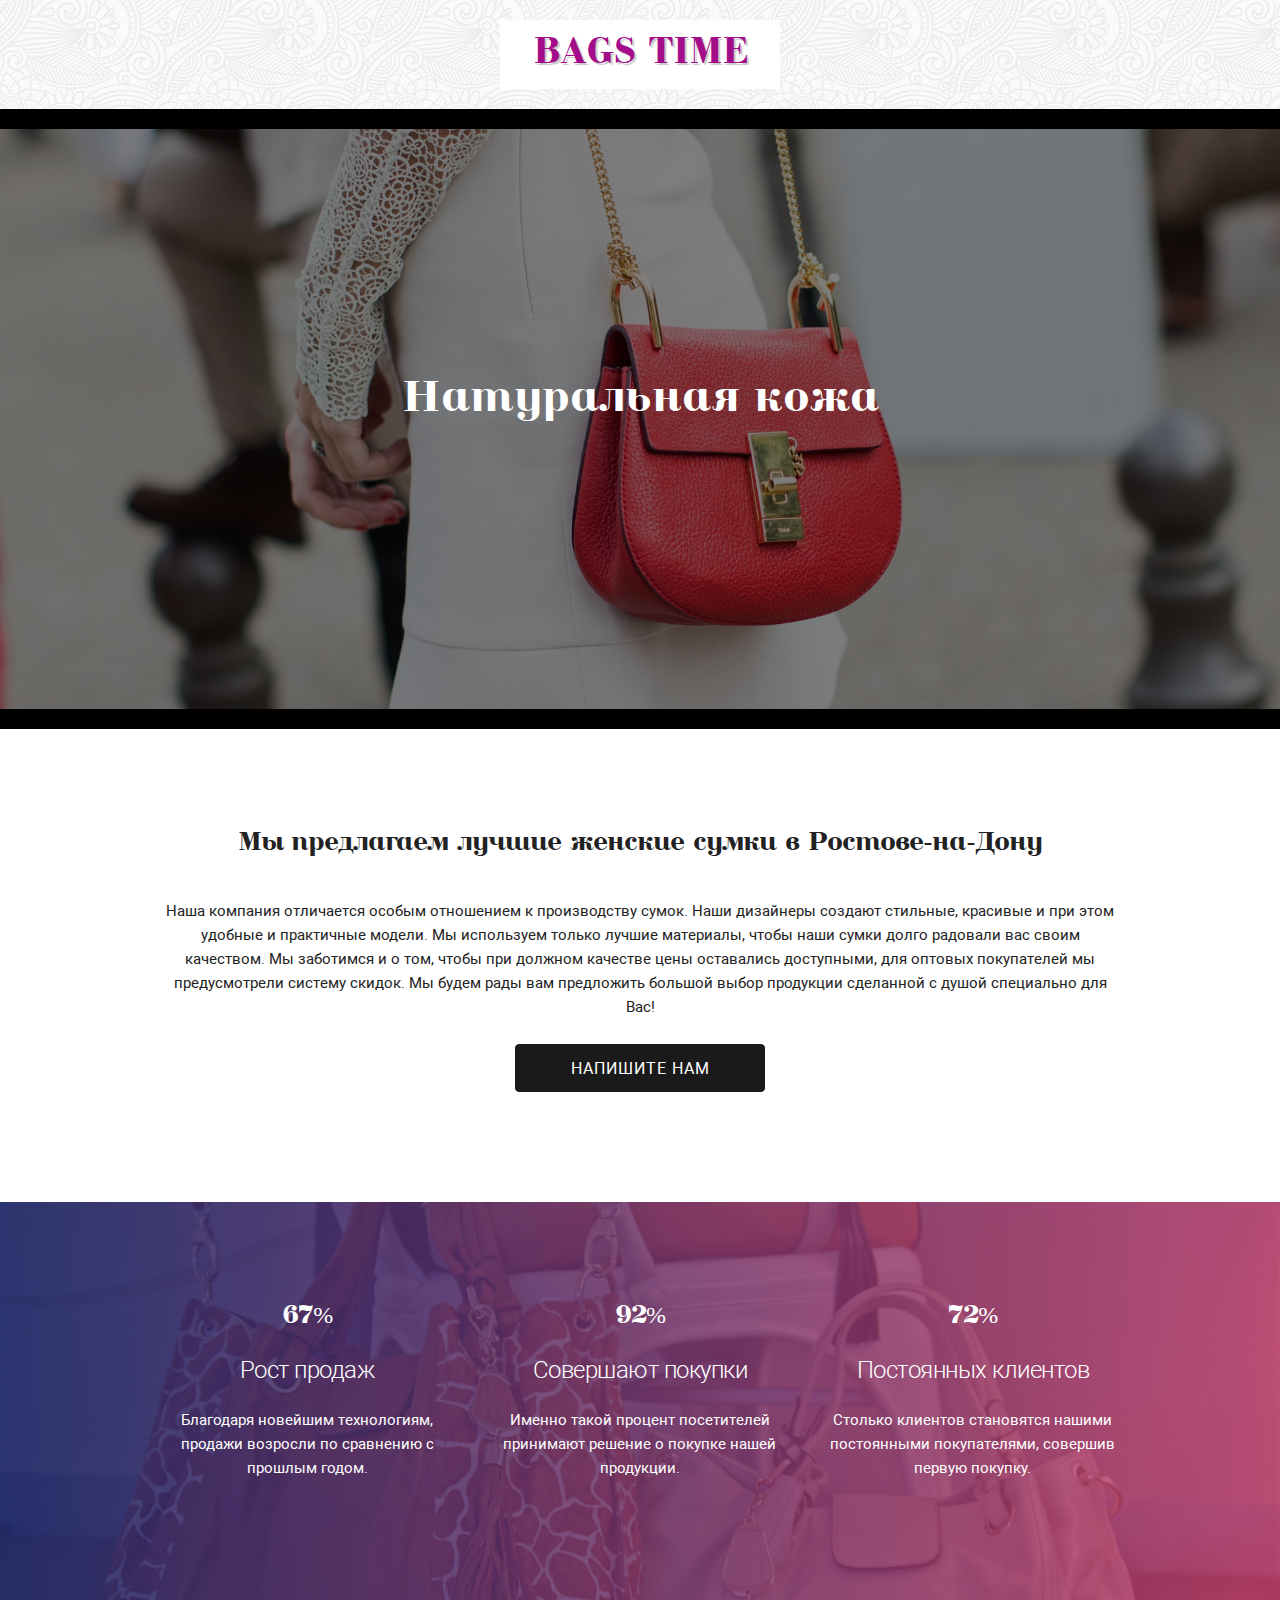
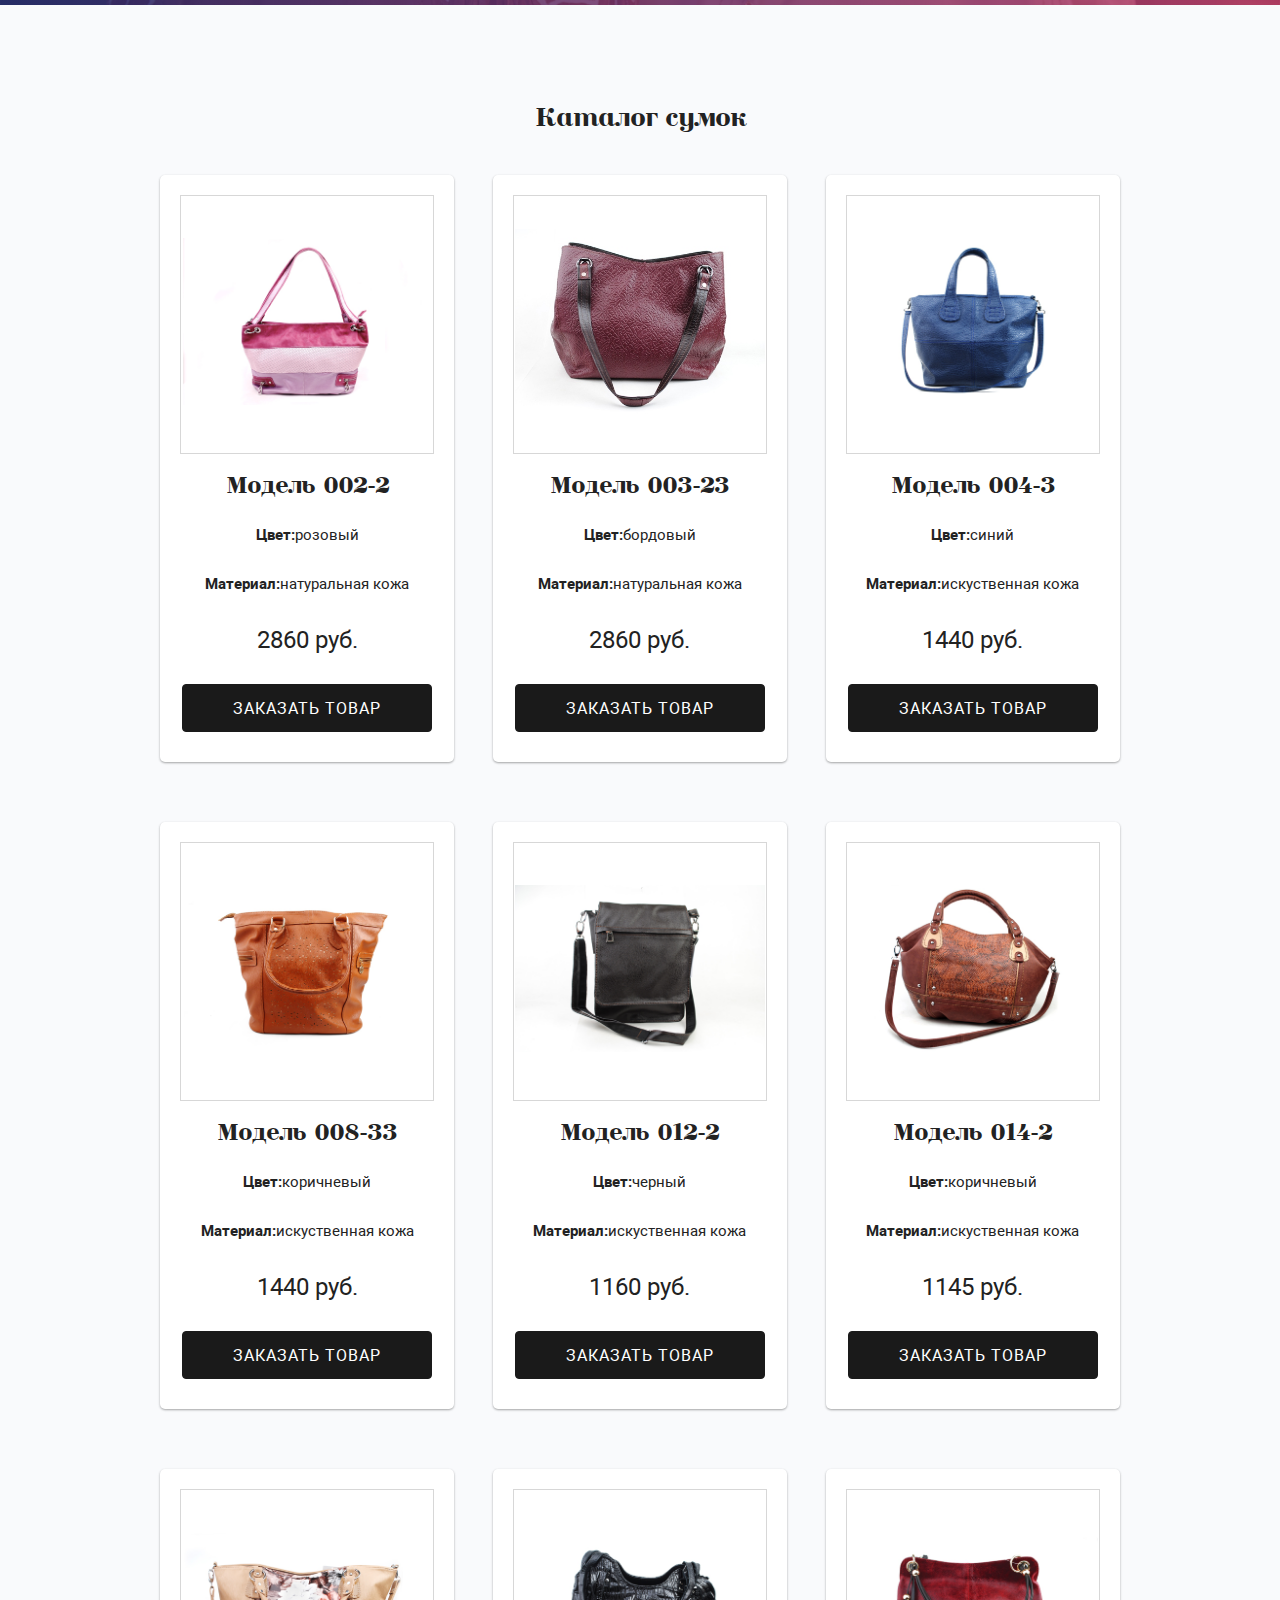
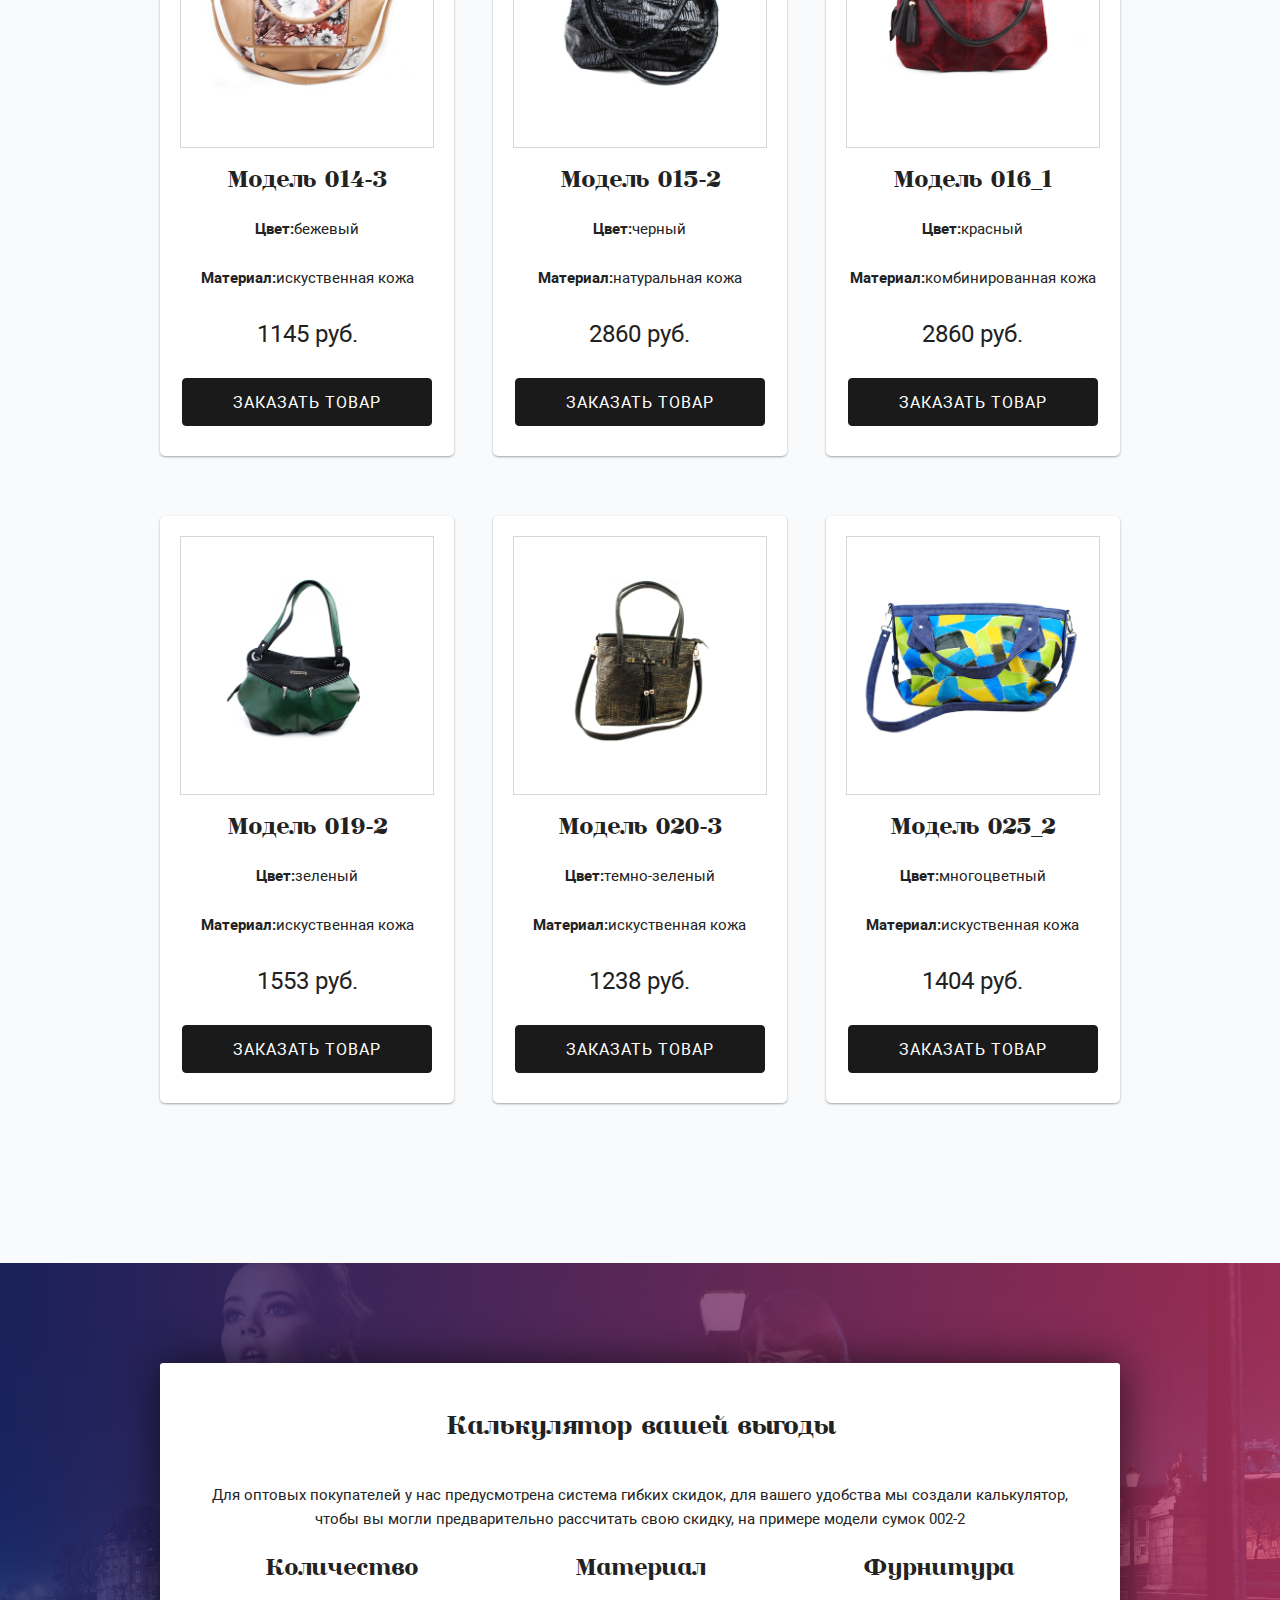
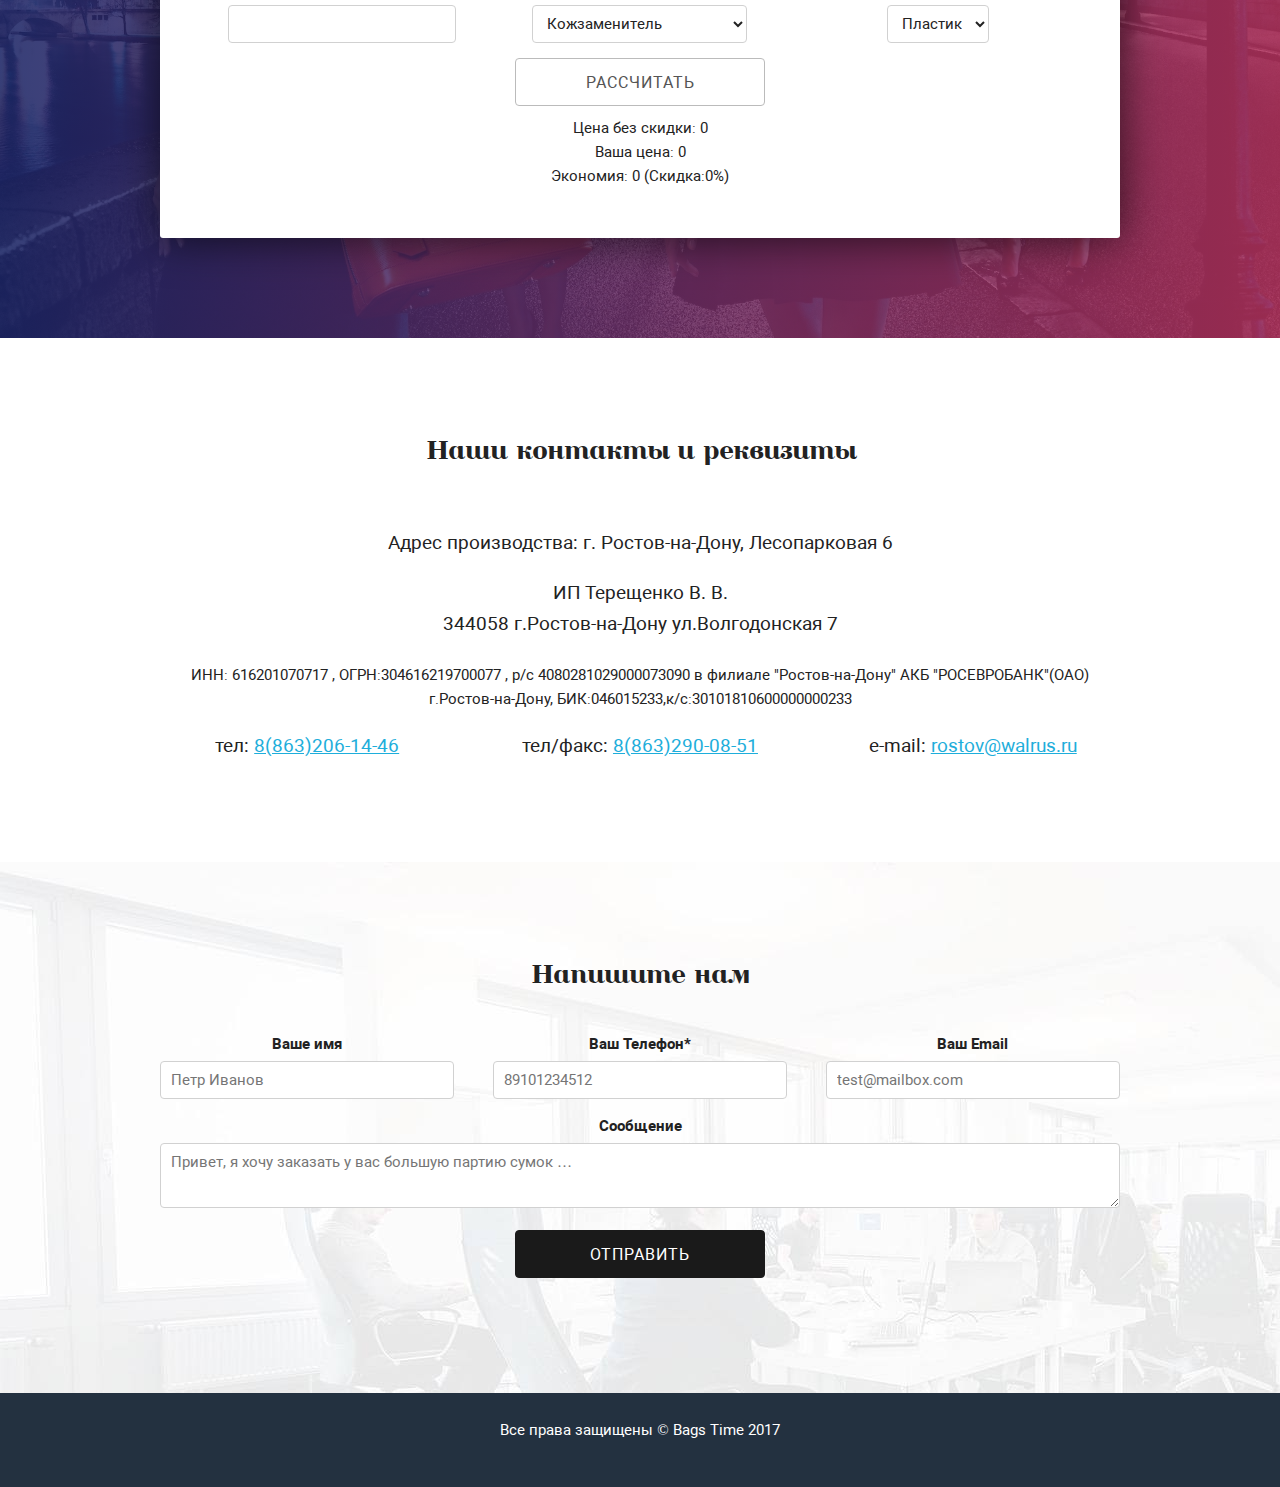
==== commit 0cb329b1: "fix" ====
--- a/bags-time/index.html
+++ b/bags-time/index.html
@@ -28,7 +28,7 @@
 			<div class="container">
 				<h2 class="text-center">Мы предлагаем лучшие женские сумки в Ростове-на-Дону</h2>
 				<p>Наша компания отличается особым отношением к производству сумок. Наши дизайнеры создают стильные, красивые и при этом удобные и практичные модели. Мы используем только лучшие материалы, чтобы наши сумки долго радовали вас своим качеством. Мы заботимся и о том, чтобы при должном качестве цены оставались доступными, для оптовых покупателей мы предусмотрели систему скидок. Мы будем рады вам предложить большой выбор продукции сделанной с душой специально для Вас!</p>
-				<a class="button button-primary" href="/#feedback">Напишите нам</a>
+				<a class="button button-primary" href="/bags-time/#feedback">Напишите нам</a>
 			</div>
 			</div><!-- section -->
 			<div class="section percentage">
--- a/bags-time/css/style.css
+++ b/bags-time/css/style.css
@@ -169,7 +169,7 @@
     width: 100%;
 }
 .percentage {
-    background: rgba(0, 0, 0, 0) url("/img/violet1.jpg") no-repeat scroll 0 0 / cover ;
+    background: rgba(0, 0, 0, 0) url("../img/violet1.jpg") no-repeat scroll 0 0 / cover ;
     color: #ffffff;
     position: relative;
 }
@@ -184,7 +184,7 @@
     width: 100%;
 }
 .calculate {
-    background: rgba(0, 0, 0, 0) url("/img/calc_bg.jpg") no-repeat scroll 0 0 / cover ;
+    background: rgba(0, 0, 0, 0) url("../img/calc_bg.jpg") no-repeat scroll 0 0 / cover ;
     position: relative;
 }
 
@@ -233,7 +233,7 @@
 }
 /*Обратная связь*/
 #feedback {
-    background: url('/img/feedback.jpg');
+    background: url('../img/feedback.jpg');
 }
 
 /*Контакты*/
